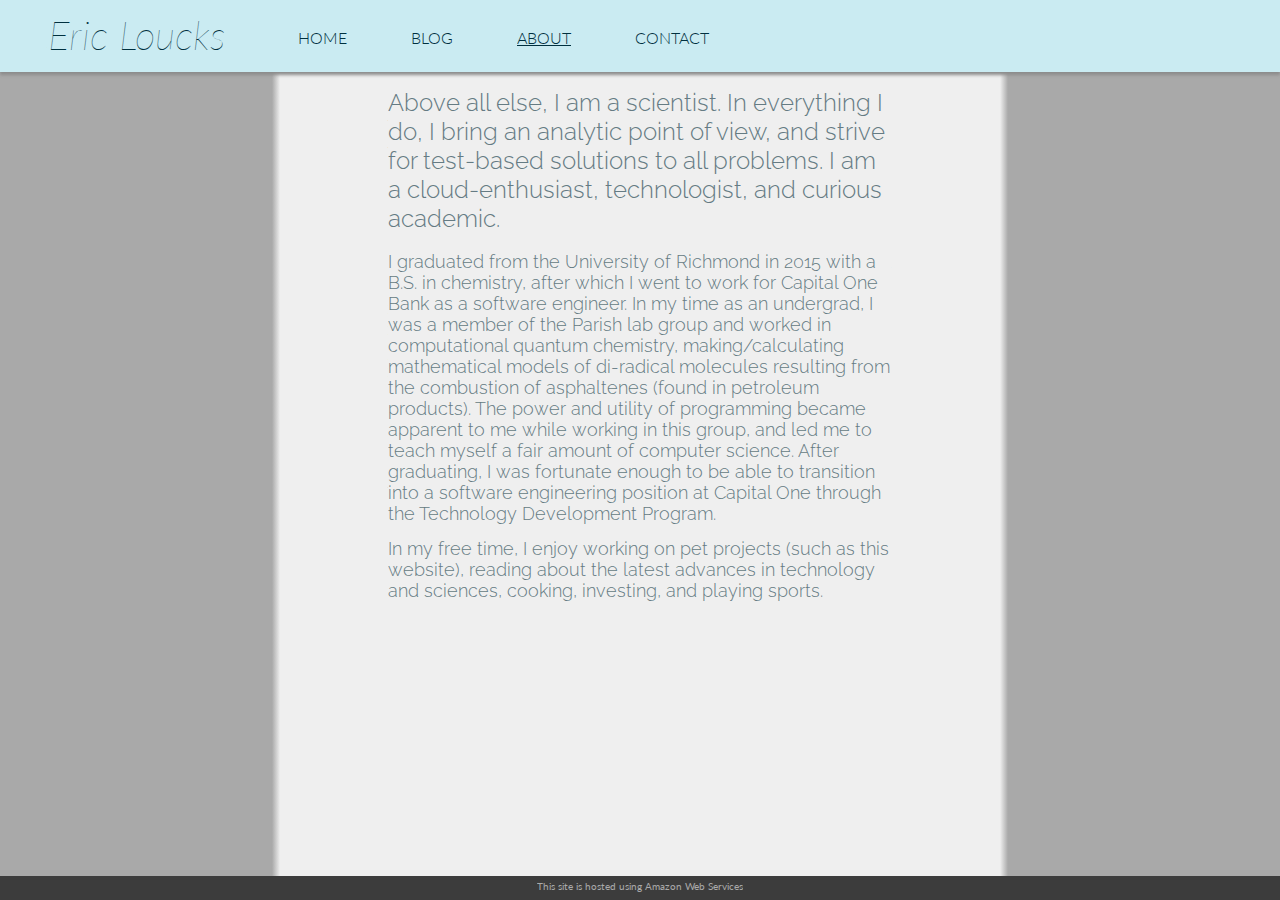
==== about/index.html @ 2349a75f "Added pre-jekyl site as starting point" ====
<!DOCTYPE html>
<html>
<head>
<meta charset="UTF-8">
<title>ericloucks.com - About</title>
<link href="https://fonts.googleapis.com/css?family=Lato:100,300,400|Raleway:100,300,400" rel="stylesheet">
<link rel="stylesheet" href="../styles.css">
</head>
<body>
<div id="navbar"> <!-- Top navigation bar -->
  <ul class="top">
    <li class="logo">Eric Loucks</li>
    <li class="top uppercase"><a href="../index.html">Home</a></li>
    <li class="top uppercase"><a href="../blog/index.html">Blog</a></li>
    <li class="top uppercase"><a class="active" href="index.html">About</a></li>
    <li class="top uppercase"><a href="../contact/index.html">Contact</a></li>
  </ul>
</div>
<div id="bodyWrap">
  <div id="grad">
    <div id="content">
      <div class="bodyText">
        <p class="rail s1 left">Above all else, I am a scientist. In everything I do,
          I bring an analytic point of view, and strive for test-based solutions
           to all problems. I am a cloud-enthusiast, technologist, and curious
          academic.
        </p>
        <p class="rail s2 left">I graduated from the University of Richmond in 2015
          with a B.S. in chemistry, after which I went to work for Capital One
          Bank as a software engineer. In my time as an undergrad, I was a
          member of the Parish lab group and worked in computational quantum
          chemistry, making/calculating mathematical models of di-radical
          molecules resulting from the combustion of asphaltenes (found in
          petroleum products).  The power and utility of programming became
          apparent to me while working in this group, and led me to teach myself
          a fair amount of computer science. After graduating, I was fortunate
          enough to be able to transition into a software engineering position
          at Capital One through the Technology Development Program.
        </p>
        <p class="rail s2 left">In my free time, I enjoy working on pet projects
          (such as this website), reading about the latest advances in
          technology and sciences, cooking, investing, and playing sports.
        </p>
      </div>
    </div>
  </div>
</div>
<div id="foot">
  <p class="footText">This site is hosted using Amazon Web Services</p>
</div>
</body>
</html>
---- styles.css ----
@charset "utf-8";
/* CSS Document */

* {
	margin: 0;
	padding: 0;
}
:root {
 --head-bg: #caebf2;
 --body-bg-central: #efefef;
 --body-bg-out: #a9a9a9;
 --foot-bg: #3c3c3c;
 --body-text: #657b83;
 --head-text: #00303f;
 --head-text-h: #ff383f;
 --foot-text: #a9a9a9;
}
html {
    height: 100%;
}
body {
	font-family: 'Lato';
	font-style: normal;
	height: auto;
}
p {
  padding-bottom: 0.75em;
}
/* General utility classes */
.uppercase {text-transform: uppercase}
.lowercase {text-transform: lowercase}
.italic {font-style: italic;}
.rail {font-family: 'Raleway'; font-weight: 300;}
.s1 {font-size: 1em;}
.s2 {font-size: 0.75em;}
.s3 {font-size: 0.5em;}
.left {text-align: left;}
/* Navbar definitions */
#navbar {
	background-color: var(--head-bg);
	top: 0;
	left: 0;
	width: 100%;
	height: 4.5em;
	position: fixed;
	box-shadow: 0px 3px 3px #8c8c8c;
}
ul.top {
	list-style-type: none;
	overflow: hidden;
	height: 2.5em;
	left: 0px;
	padding-left: 3em;
	margin-top: 1em;
	background-color: var(--head-bg);
}
li.top {
	float: left;
}
li.logo {
	float: left;
	display: block;
	color: var(--head-text);
	text-align: left;
	font-weight: 100;
	padding-right: 1em;
	font-style: italic;
	font-size: 2.5em;
	transform: translateY(-10%);
}
li.top a {
	display: block;
	color: var(--head-text);
	text-align: center;
	font-weight: 300;
	font-size: 1em;
	padding: .75em 2.0em;
	text-decoration: none;
}
li.top a:hover {
	color: var(--head-text-h);
}
li.top a.active {
	text-decoration: underline;
}
/* Main Page Definitions */
#bodyWrap {
	margin-top: 4.5em;
	background-color: var(--body-bg-out);
	width: 100%;
	height: auto;
}
#grad {
	background: linear-gradient(to right, var(--body-bg-out), var(--body-bg-central) 0.5em, var(--body-bg-central) 45.5em, var(--body-bg-out) 46em);
	width: 46em;
	height: auto;
	margin: 0em auto; /* Centers it */
}
#content {
	background-color: var(--body-bg-central);
	top: 0em;
	margin: auto;
	height: auto;
	min-height: calc(100vh - 4.5em - 1.5em);
	width: 45em;
	position: reletive;
}
.bodyText {
	width: 70%;
	margin: 0em auto; /* Centers it */
	font-size: 150%;
	text-align: center;
	padding-top: 16px;
	color: var(--body-text);
}
#foot {
	background-color: var(--foot-bg);
	bottom: 0;
	height: 1.5em;
	position: reletive;
	width: 100%;
}

.footText {
	font-size: 60%;
	text-align: center;
	padding-top: 0.5em;
	color: var(--foot-text);
}
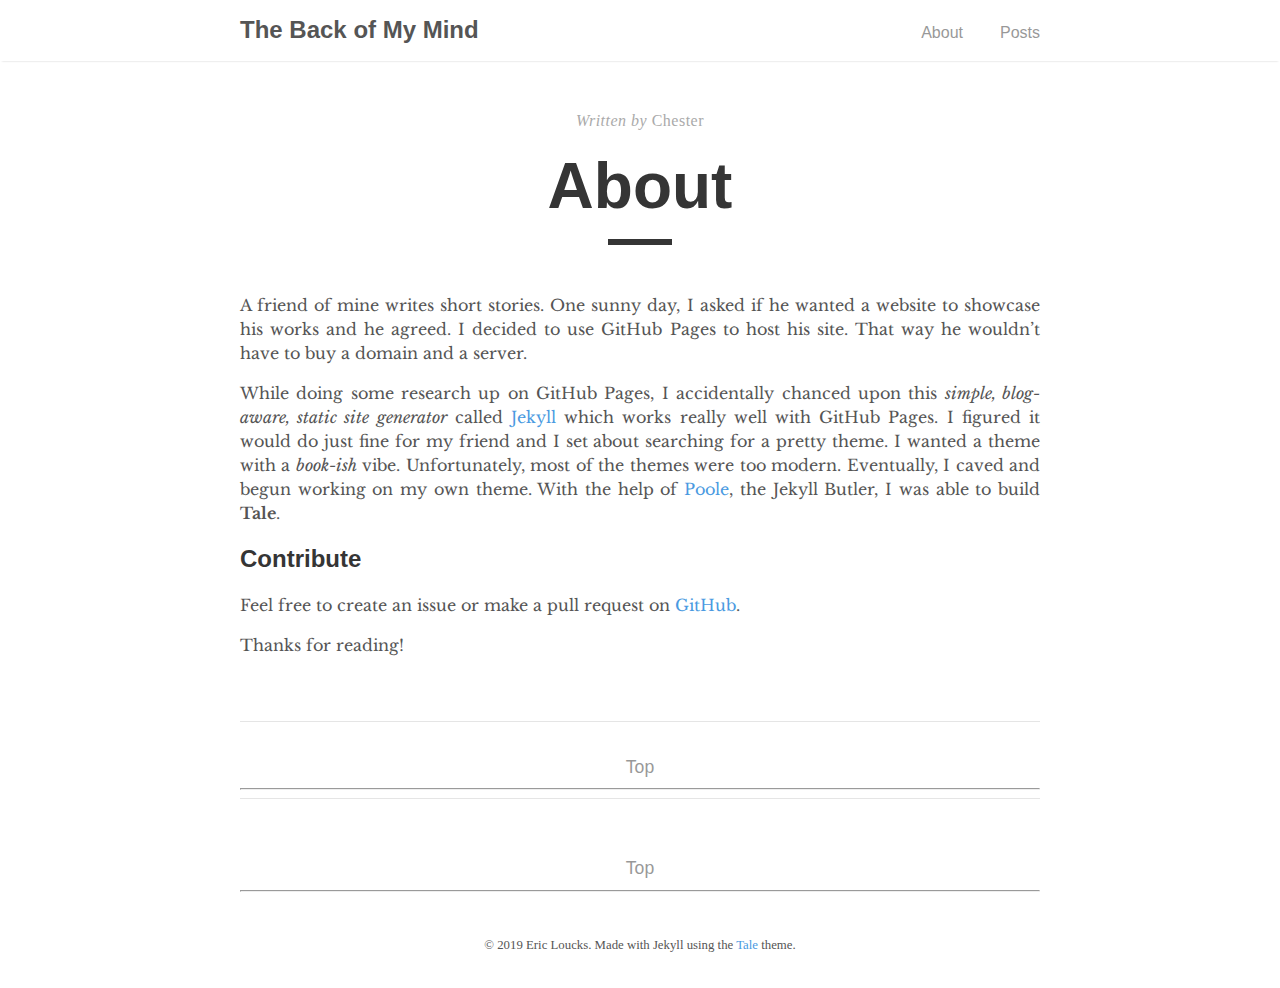
==== commit 089de37b: "Pushing site update -- Thu May  2 13:07:51 EDT 2019" ====
--- a/about/index.html
+++ b/about/index.html
@@ -1,52 +1,119 @@
-<!DOCTYPE html>
-<html>
-<head>
-<meta charset="UTF-8">
-<title>ericloucks.com - About</title>
-<link href="https://fonts.googleapis.com/css?family=Lato:100,300,400|Raleway:100,300,400" rel="stylesheet">
-<link rel="stylesheet" href="../styles.css">
-</head>
-<body>
-<div id="navbar"> <!-- Top navigation bar -->
-  <ul class="top">
-    <li class="logo">Eric Loucks</li>
-    <li class="top uppercase"><a href="../index.html">Home</a></li>
-    <li class="top uppercase"><a href="../blog/index.html">Blog</a></li>
-    <li class="top uppercase"><a class="active" href="index.html">About</a></li>
-    <li class="top uppercase"><a href="../contact/index.html">Contact</a></li>
-  </ul>
-</div>
-<div id="bodyWrap">
-  <div id="grad">
-    <div id="content">
-      <div class="bodyText">
-        <p class="rail s1 left">Above all else, I am a scientist. In everything I do,
-          I bring an analytic point of view, and strive for test-based solutions
-           to all problems. I am a cloud-enthusiast, technologist, and curious
-          academic.
-        </p>
-        <p class="rail s2 left">I graduated from the University of Richmond in 2015
-          with a B.S. in chemistry, after which I went to work for Capital One
-          Bank as a software engineer. In my time as an undergrad, I was a
-          member of the Parish lab group and worked in computational quantum
-          chemistry, making/calculating mathematical models of di-radical
-          molecules resulting from the combustion of asphaltenes (found in
-          petroleum products).  The power and utility of programming became
-          apparent to me while working in this group, and led me to teach myself
-          a fair amount of computer science. After graduating, I was fortunate
-          enough to be able to transition into a software engineering position
-          at Capital One through the Technology Development Program.
-        </p>
-        <p class="rail s2 left">In my free time, I enjoy working on pet projects
-          (such as this website), reading about the latest advances in
-          technology and sciences, cooking, investing, and playing sports.
-        </p>
-      </div>
-    </div>
-  </div>
-</div>
-<div id="foot">
-  <p class="footText">This site is hosted using Amazon Web Services</p>
-</div>
-</body>
-</html>
+<!DOCTYPE html>
+<html lang="en">
+
+  <head>
+  <meta charset="UTF-8">
+  <meta name="viewport" content="width=device-width, initial-scale=1.0">
+
+  <!-- Begin Jekyll SEO tag v2.5.0 -->
+<title>About | The Back of My Mind</title>
+<meta name="generator" content="Jekyll v3.8.5" />
+<meta property="og:title" content="About" />
+<meta name="author" content="Chester" />
+<meta property="og:locale" content="en_US" />
+<meta name="description" content="The random blog of Eric Loucks" />
+<meta property="og:description" content="The random blog of Eric Loucks" />
+<link rel="canonical" href="https://blog.ericloucks.com/about/" />
+<meta property="og:url" content="https://blog.ericloucks.com/about/" />
+<meta property="og:site_name" content="The Back of My Mind" />
+<script type="application/ld+json">
+{"headline":"About","url":"https://blog.ericloucks.com/about/","name":"The Back of My Mind","author":{"@type":"Person","name":"Chester"},"description":"The random blog of Eric Loucks","@type":"WebSite","@context":"http://schema.org"}</script>
+<!-- End Jekyll SEO tag -->
+
+
+  <!-- CSS -->
+  <link rel="stylesheet" href="/assets/main.css">
+  <link rel="stylesheet" href="https://fonts.googleapis.com/css?family=Libre+Baskerville:400,400i,700">
+
+  <!-- Favicon -->
+  <link rel="icon" type="image/png" sizes="32x32" href="/assets/favicon-32x32.png">
+  <link rel="icon" type="image/png" sizes="16x16" href="/assets/favicon-16x16.png">
+  <link rel="apple-touch-icon" sizes="180x180" href="/assets/apple-touch-icon.png">
+
+  <!-- RSS -->
+  <link type="application/atom+xml" rel="alternate" href="https://blog.ericloucks.com/feed.xml" title="The Back of My Mind" />
+
+  <!-- Google Analytics-->
+  
+</head>
+
+
+  <body>
+
+    <nav class="nav">
+  <div class="nav-container">
+    <a href="/">
+      <h2 class="nav-title">The Back of My Mind</h2>
+    </a>
+    <ul>
+      <li><a href="https://ericloucks.com">About</a></li>
+      <li><a href="/">Posts</a></li>
+    </ul>
+  </div>
+</nav>
+
+
+    <main>
+      <div class="post">
+  <div class="post-info">
+    <span>Written by</span>
+    
+      Chester
+    
+
+    
+  </div>
+  <h1 class="post-title">About</h1>
+  <div class="post-line"></div>
+  <p>A friend of mine writes short stories. One sunny day, I asked if he wanted a website to showcase his works and he agreed. I decided to use GitHub Pages to host his site. That way he wouldn’t have to buy a domain and a server.</p>
+
+<p>While doing some research up on GitHub Pages, I accidentally chanced upon this <em>simple, blog-aware, static site generator</em> called <a href="https://jekyllrb.com/">Jekyll</a> which works really well with GitHub Pages. I figured it would do just fine for my friend and I set about searching for a pretty theme. I wanted a theme with a <em>book-ish</em> vibe. Unfortunately, most of the themes were too modern. Eventually, I caved and begun working on my own theme. With the help of <a href="https://github.com/poole/poole">Poole</a>, the Jekyll Butler, I was able to build <strong>Tale</strong>.</p>
+
+<h2 id="contribute">Contribute</h2>
+<p>Feel free to create an issue or make a pull request on <a href="https://github.com/chesterhow/tale">GitHub</a>.</p>
+
+<p>Thanks for reading!</p>
+
+</div>
+
+<div class="pagination">
+  
+  
+  <a href="#" class="top">Top</a>
+  <hr>
+</div>
+
+  
+<div id="disqus_thread"></div>
+<script>
+    var disqus_config = function () {
+      this.page.url = 'https://blog.ericloucks.com/about/';
+      this.page.identifier = 'https://blog.ericloucks.com/about/';
+    };
+    (function() {
+      var d = document, s = d.createElement('script');
+      s.src = 'https://ericloucks.disqus.com/embed.js';
+      s.setAttribute('data-timestamp', +new Date());
+      (d.head || d.body).appendChild(s);
+    })();
+</script>
+<noscript>Please enable JavaScript to view the <a href="https://disqus.com/?ref_noscript" rel="nofollow">comments powered by Disqus.</a></noscript>
+ 
+  
+  <div class="pagination">
+    <br>
+    <a href="#" class="top">Top</a>
+    <hr>
+  </div>
+   
+
+    </main>
+
+    <footer>
+  <span>
+    &copy; <time datetime="2019-05-02 13:06:48 -0400">2019</time> Eric Loucks. Made with Jekyll using the <a href="https://github.com/chesterhow/tale/">Tale</a> theme.
+  </span>
+</footer>
+
+  </body>
+</html>
--- a/assets/main.css
+++ b/assets/main.css
@@ -0,0 +1 @@
+*{-webkit-box-sizing:border-box;-moz-box-sizing:border-box;box-sizing:border-box;line-height:1.5}html,body{color:#555;margin:0;padding:0}html{font-family:"Libre Baskerville","Times New Roman",Times,serif;font-size:14px;overflow-y:scroll}@media (min-width: 600px){html{font-size:16px}}body{-webkit-text-size-adjust:100%}h1,h2,h3,h4,h5,h6{color:#353535;font-family:"Helvetica Neue","Segoe UI",Helvetica,Arial,sans-serif;line-height:normal}a{color:#4a9ae1;text-decoration:none}blockquote{border-left:0.25rem solid #e5e5e5;color:#979797;margin:.8rem 0;padding:.5rem 1rem}blockquote p:last-child{margin-bottom:0}@media (min-width: 600px){blockquote{padding:0 5rem 0 1.25rem}}img{display:block;margin:0 0 1rem;max-width:100%}td{vertical-align:top}pre,code{font-family:Menlo,Monaco,monospace}code{background-color:#f9f9f9;border-radius:3px;color:#bf616a;font-size:85%;padding:.25em .5em}pre{margin:0 0 1rem}pre code{background-color:transparent;color:inherit;font-size:100%;padding:0}.highlight{background-color:#f9f9f9;border-radius:3px;line-height:1.4;margin:0 0 1rem;padding:1rem}.highlight pre{margin-bottom:0;overflow-x:auto}.highlight .lineno{color:#aaa;display:inline-block;padding:0 .75rem 0 .25rem;-webkit-user-select:none;-moz-user-select:none;user-select:none}.post{padding:3rem 0}.post-info{color:#aaa;font-family:Palatino,"Palatino LT STD","Palatino Linotype","Book Antiqua","Georgia",serif;letter-spacing:0.5px;text-align:center}.post-info span{font-style:italic}.post-title{color:#353535;font-family:"Helvetica Neue","Segoe UI",Helvetica,Arial,sans-serif;font-size:4rem;margin:1rem 0;text-align:center}.post-line{border-top:0.4rem solid #353535;display:block;margin:0 auto 3rem;width:4rem}.post p{margin:0 0 1rem;text-align:justify}.post a:hover{text-decoration:underline}.post img{margin:0 auto 0.5rem}.post img+em{color:#aaa;display:block;font-family:"Helvetica Neue","Segoe UI",Helvetica,Arial,sans-serif;font-size:0.9rem;font-style:normal;text-align:center}.post img.emoji{display:inline-block;left:0;transform:none;width:1rem;height:1rem;vertical-align:text-top;padding:0;margin:0}.highlight .hll{background-color:#ffc}.highlight .c{color:#999}.highlight .err{color:#a00;background-color:#faa}.highlight .k{color:#069}.highlight .o{color:#555}.highlight .cm{color:#09f;font-style:italic}.highlight .cp{color:#099}.highlight .c1{color:#999}.highlight .cs{color:#999}.highlight .gd{background-color:#fcc;border:1px solid #c00}.highlight .ge{font-style:italic}.highlight .gr{color:red}.highlight .gh{color:#030}.highlight .gi{background-color:#cfc;border:1px solid #0c0}.highlight .go{color:#aaa}.highlight .gp{color:#009}.highlight .gu{color:#030}.highlight .gt{color:#9c6}.highlight .kc{color:#069}.highlight .kd{color:#069}.highlight .kn{color:#069}.highlight .kp{color:#069}.highlight .kr{color:#069}.highlight .kt{color:#078}.highlight .m{color:#f60}.highlight .s{color:#d44950}.highlight .na{color:#4f9fcf}.highlight .nb{color:#366}.highlight .nc{color:#0a8}.highlight .no{color:#360}.highlight .nd{color:#99f}.highlight .ni{color:#999}.highlight .ne{color:#c00}.highlight .nf{color:#c0f}.highlight .nl{color:#99f}.highlight .nn{color:#0cf}.highlight .nt{color:#2f6f9f}.highlight .nv{color:#033}.highlight .ow{color:#000}.highlight .w{color:#bbb}.highlight .mf{color:#f60}.highlight .mh{color:#f60}.highlight .mi{color:#f60}.highlight .mo{color:#f60}.highlight .sb{color:#c30}.highlight .sc{color:#c30}.highlight .sd{color:#c30;font-style:italic}.highlight .s2{color:#c30}.highlight .se{color:#c30}.highlight .sh{color:#c30}.highlight .si{color:#a00}.highlight .sx{color:#c30}.highlight .sr{color:#3aa}.highlight .s1{color:#c30}.highlight .ss{color:#fc3}.highlight .bp{color:#366}.highlight .vc{color:#033}.highlight .vg{color:#033}.highlight .vi{color:#033}.highlight .il{color:#f60}.css .o,.css .o+.nt,.css .nt+.nt{color:#999}.container{margin:0 auto;max-width:800px;width:80%}main,footer,.nav-container{display:block;margin:0 auto;max-width:800px;width:80%}.nav{box-shadow:0 2px 2px -2px rgba(0,0,0,0.2);overflow:auto}.nav-container{margin:1rem auto;position:relative;text-align:center}.nav-title{-webkit-transition:all 0.2s ease-out;-moz-transition:all 0.2s ease-out;transition:all 0.2s ease-out;color:#555;display:inline-block;margin:0;padding-right:.2rem}.nav-title:hover,.nav-title:focus{opacity:.6}.nav ul{list-style-type:none;margin:1rem 0 0;padding:0;text-align:center}.nav li{-webkit-transition:all 0.2s ease-out;-moz-transition:all 0.2s ease-out;transition:all 0.2s ease-out;color:#555;display:inline-block;opacity:.6;padding:0 2rem 0 0}.nav li:last-child{padding-right:0}.nav li:hover,.nav li:focus{opacity:1}.nav a{color:#555;font-family:"Helvetica Neue","Segoe UI",Helvetica,Arial,sans-serif}@media (min-width: 600px){.nav-container{text-align:left}.nav ul{bottom:0;position:absolute;right:0}}footer{font-family:Palatino,"Palatino LT STD","Palatino Linotype","Book Antiqua","Georgia",serif;padding:2rem 0;text-align:center}footer span{color:#555;font-size:.8rem}.pagination{border-top:0.5px solid #e5e5e5;font-family:Palatino,"Palatino LT STD","Palatino Linotype","Book Antiqua","Georgia",serif;padding-top:2rem;position:relative;text-align:center}.pagination span{color:#353535;font-size:1.1rem}.pagination .top{-webkit-transition:all 0.3s ease-out;-moz-transition:all 0.3s ease-out;transition:all 0.3s ease-out;color:#555;font-family:"Helvetica Neue","Segoe UI",Helvetica,Arial,sans-serif;font-size:1.1rem;opacity:.6}.pagination .top:hover{opacity:1}.pagination .arrow{-webkit-transition:all 0.3s ease-out;-moz-transition:all 0.3s ease-out;transition:all 0.3s ease-out;color:#555;position:absolute}.pagination .arrow:hover,.pagination .arrow:focus{opacity:.6;text-decoration:none}.pagination .left{left:0}.pagination .right{right:0}.catalogue-item{border-bottom:1px solid #e5e5e5;color:#555;display:inline-block;padding:2rem 0}.catalogue-item:hover .catalogue-line,.catalogue-item:focus .catalogue-line{width:5rem}.catalogue-item:last-child{border:0}.catalogue-time{color:#aaa;font-family:Palatino,"Palatino LT STD","Palatino Linotype","Book Antiqua","Georgia",serif;letter-spacing:.5px}.catalogue-title{color:#353535;display:block;font-family:"Helvetica Neue","Segoe UI",Helvetica,Arial,sans-serif;font-size:2rem;font-weight:700;margin:.5rem 0}.catalogue-line{-webkit-transition:all 0.3s ease-out;-moz-transition:all 0.3s ease-out;transition:all 0.3s ease-out;border-top:0.2rem solid #353535;display:block;width:2rem}
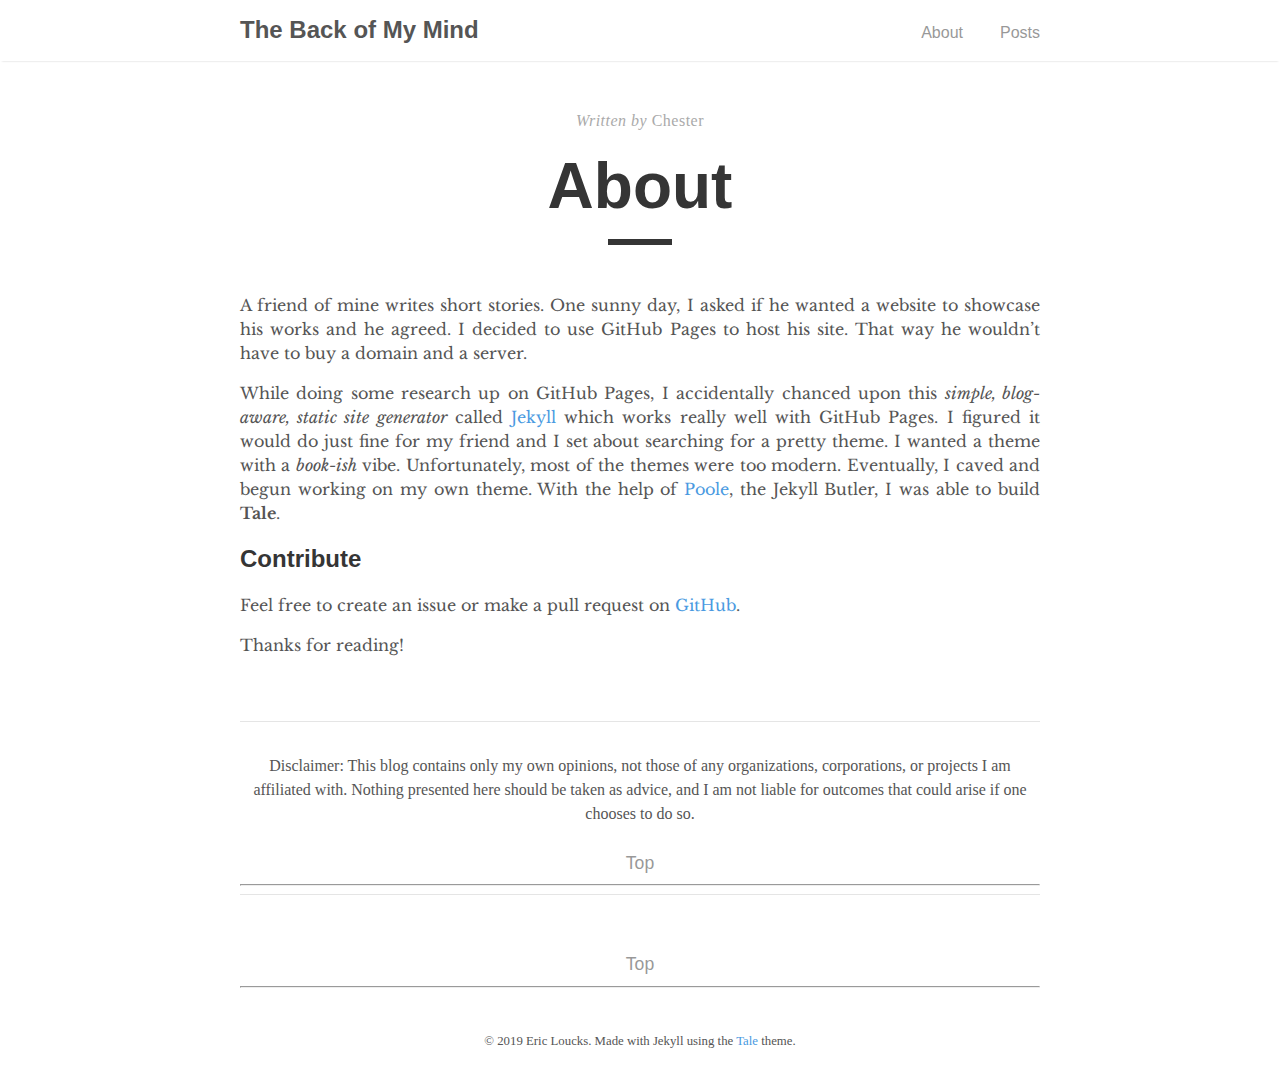
==== commit 2347e728: "Pushing site update -- Fri Jul  5 12:25:22 EDT 2019" ====
--- a/about/index.html
+++ b/about/index.html
@@ -75,8 +75,9 @@
 <p>Thanks for reading!</p>
 
 </div>
-
 <div class="pagination">
+  Disclaimer: This blog contains only my own opinions, not those of any organizations, corporations, or projects I am affiliated with. Nothing presented here should be taken as advice, and I am not liable for outcomes that could arise if one chooses to do so.
+  <br><br>
   
   
   <a href="#" class="top">Top</a>
@@ -111,7 +112,7 @@
 
     <footer>
   <span>
-    &copy; <time datetime="2019-05-02 13:06:48 -0400">2019</time> Eric Loucks. Made with Jekyll using the <a href="https://github.com/chesterhow/tale/">Tale</a> theme.
+    &copy; <time datetime="2019-07-05 12:22:28 -0400">2019</time> Eric Loucks. Made with Jekyll using the <a href="https://github.com/chesterhow/tale/">Tale</a> theme.
   </span>
 </footer>
 
